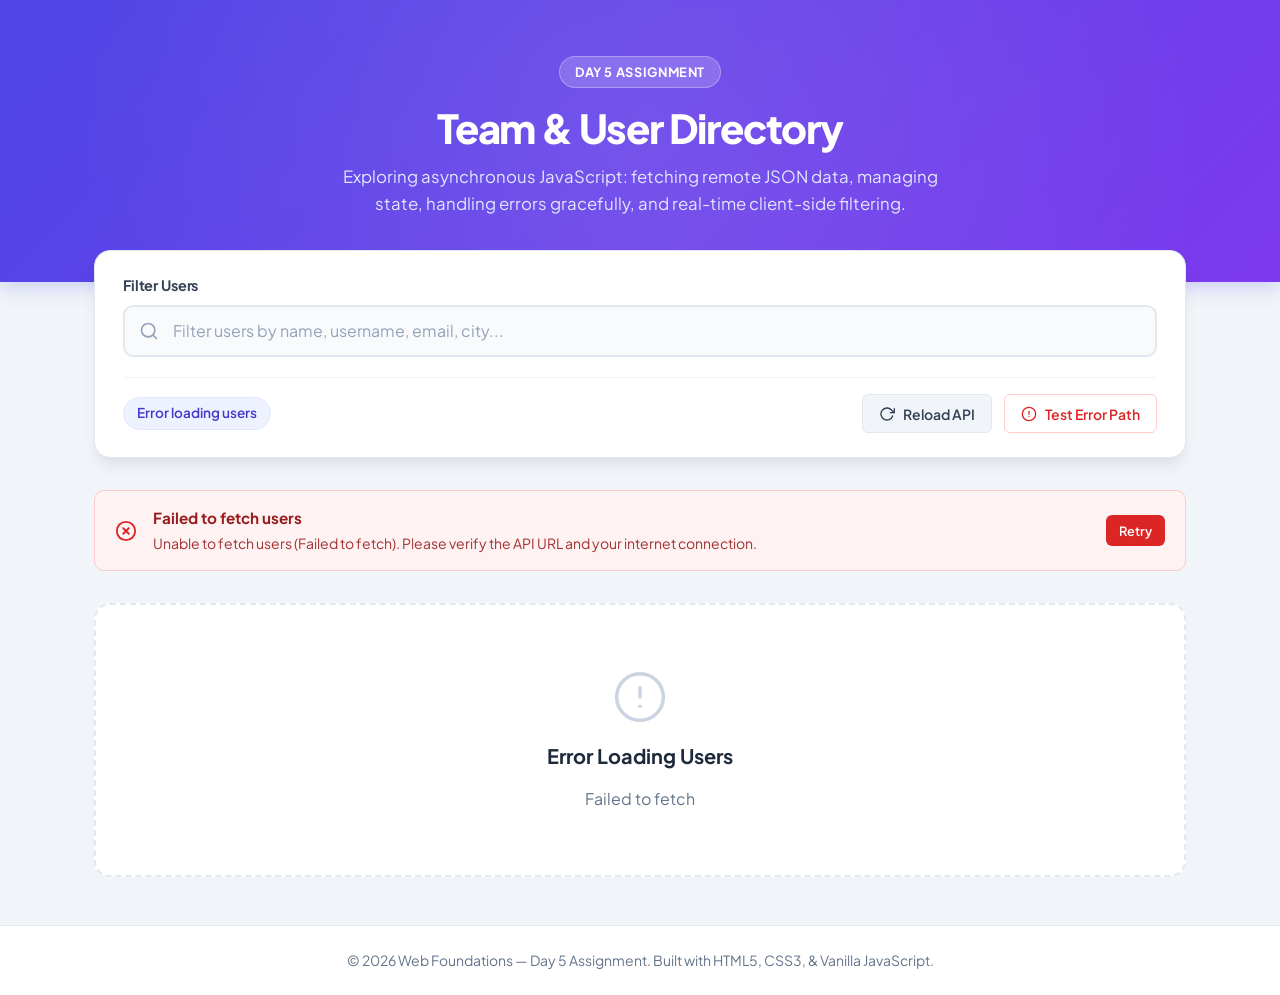
==== day5/index.html @ 02af661f "Day 5 assignment" ====
<!DOCTYPE html>
<html lang="en">
<head>
  <meta charset="UTF-8">
  <meta name="viewport" content="width=device-width, initial-scale=1.0">
  <meta name="description" content="Day 5 Assignment: Asynchronous User Directory fetching data with fetch, async/await, error handling, and real-time filtering.">
  <title>User Directory &mdash; Day 5 Assignment</title>
  
  <!-- Google Fonts -->
  <link rel="preconnect" href="https://fonts.googleapis.com">
  <link rel="preconnect" href="https://fonts.gstatic.com" crossorigin>
  <link href="https://fonts.googleapis.com/css2?family=Plus+Jakarta+Sans:wght@400;500;600;700;800&display=swap" rel="stylesheet">
  
  <link rel="stylesheet" href="style.css">
  <script src="users.js" defer></script>
</head>
<body>

  <header class="app-header">
    <div class="header-container">
      <div class="header-badge">Day 5 Assignment</div>
      <h1 class="header-title">Team &amp; User Directory</h1>
      <p class="header-subtitle">
        Exploring asynchronous JavaScript: fetching remote JSON data, managing state, handling errors gracefully, and real-time client-side filtering.
      </p>
    </div>
  </header>

  <main class="app-main">
    <section class="controls-section" aria-label="Directory Controls">
      <div class="controls-card">
        <div class="search-wrapper">
          <label for="filter" class="search-label">Filter Users</label>
          <div class="input-container">
            <svg class="search-icon" xmlns="http://www.w3.org/2000/svg" viewBox="0 0 24 24" fill="none" stroke="currentColor" stroke-width="2" stroke-linecap="round" stroke-linejoin="round" aria-hidden="true">
              <circle cx="11" cy="11" r="8"></circle>
              <line x1="21" y1="21" x2="16.65" y2="16.65"></line>
            </svg>
            <input 
              type="text" 
              id="filter" 
              class="filter-box" 
              placeholder="Filter users by name, username, email, city..." 
              autocomplete="off"
              aria-describedby="filter-count"
            >
            <button id="clear-filter" class="clear-btn" type="button" title="Clear filter" aria-label="Clear filter" hidden>&times;</button>
          </div>
        </div>

        <div class="controls-actions">
          <div class="status-meta">
            <span id="filter-count" class="badge-count">Loading users...</span>
          </div>

          <div class="action-buttons">
            <button id="reload-btn" type="button" class="btn btn-secondary">
              <svg xmlns="http://www.w3.org/2000/svg" width="16" height="16" viewBox="0 0 24 24" fill="none" stroke="currentColor" stroke-width="2" stroke-linecap="round" stroke-linejoin="round" aria-hidden="true">
                <polyline points="23 4 23 10 17 10"></polyline>
                <path d="M20.49 15a9 9 0 1 1-2.12-9.36L23 10"></path>
              </svg>
              <span>Reload API</span>
            </button>
            <button id="test-error-btn" type="button" class="btn btn-outline-danger">
              <svg xmlns="http://www.w3.org/2000/svg" width="16" height="16" viewBox="0 0 24 24" fill="none" stroke="currentColor" stroke-width="2" stroke-linecap="round" stroke-linejoin="round" aria-hidden="true">
                <circle cx="12" cy="12" r="10"></circle>
                <line x1="12" y1="8" x2="12" y2="12"></line>
                <line x1="12" y1="16" x2="12.01" y2="16"></line>
              </svg>
              <span>Test Error Path</span>
            </button>
          </div>
        </div>
      </div>
    </section>

    <!-- Error Banner -->
    <div id="error-banner" class="alert alert-danger" role="alert" hidden>
      <div class="alert-icon">
        <svg xmlns="http://www.w3.org/2000/svg" width="22" height="22" viewBox="0 0 24 24" fill="none" stroke="currentColor" stroke-width="2" stroke-linecap="round" stroke-linejoin="round" aria-hidden="true">
          <circle cx="12" cy="12" r="10"></circle>
          <line x1="15" y1="9" x2="9" y2="15"></line>
          <line x1="9" y1="9" x2="15" y2="15"></line>
        </svg>
      </div>
      <div class="alert-content">
        <h4 class="alert-heading">Failed to fetch users</h4>
        <p id="error-message" class="alert-text">An unexpected error occurred while fetching the user data.</p>
      </div>
      <button id="retry-btn" type="button" class="btn btn-sm btn-danger">Retry</button>
    </div>

    <!-- Loading Indicator -->
    <div id="loading-spinner" class="loading-state" role="status" aria-live="polite">
      <div class="spinner"></div>
      <p class="loading-text">Fetching user records from API...</p>
    </div>

    <!-- Users Grid / List Container -->
    <section class="results-section" aria-label="User Directory List">
      <div id="user-list" class="user-grid" role="region" aria-live="polite">
        <!-- User cards dynamically populated by renderUsers() -->
      </div>
    </section>
  </main>

  <footer class="app-footer">
    <div class="footer-container">
      <p>&copy; 2026 Web Foundations &mdash; Day 5 Assignment. Built with HTML5, CSS3, &amp; Vanilla JavaScript.</p>
    </div>
  </footer>

</body>
</html>
---- day5/style.css ----
/* ==========================================================================
   Design Tokens & CSS Variables
   ========================================================================== */
:root {
  --font-family: 'Plus Jakarta Sans', system-ui, -apple-system, BlinkMacSystemFont, "Segoe UI", Roboto, sans-serif;
  
  /* Primary & Accent Colors */
  --primary-50: #eef2ff;
  --primary-100: #e0e7ff;
  --primary-500: #6366f1;
  --primary-600: #4f46e5;
  --primary-700: #4338ca;
  --primary-gradient: linear-gradient(135deg, #4f46e5 0%, #7c3aed 100%);

  /* Neutrals */
  --slate-50: #f8fafc;
  --slate-100: #f1f5f9;
  --slate-200: #e2e8f0;
  --slate-300: #cbd5e1;
  --slate-400: #94a3b8;
  --slate-500: #64748b;
  --slate-600: #475569;
  --slate-700: #334155;
  --slate-800: #1e293b;
  --slate-900: #0f172a;

  /* State Colors */
  --success-bg: #ecfdf5;
  --success-text: #065f46;
  --danger-bg: #fef2f2;
  --danger-border: #fecaca;
  --danger-text: #991b1b;
  --danger-solid: #dc2626;
  --danger-hover: #b91c1c;

  /* Elevation Shadows */
  --shadow-sm: 0 1px 2px 0 rgba(0, 0, 0, 0.05);
  --shadow-md: 0 4px 6px -1px rgba(0, 0, 0, 0.07), 0 2px 4px -2px rgba(0, 0, 0, 0.05);
  --shadow-lg: 0 10px 15px -3px rgba(0, 0, 0, 0.08), 0 4px 6px -4px rgba(0, 0, 0, 0.04);
  --shadow-xl: 0 20px 25px -5px rgba(0, 0, 0, 0.1), 0 8px 10px -6px rgba(0, 0, 0, 0.04);

  /* Radii */
  --radius-sm: 6px;
  --radius-md: 10px;
  --radius-lg: 16px;
  --radius-full: 9999px;

  /* Transitions */
  --transition-fast: 0.15s ease;
  --transition-normal: 0.25s cubic-bezier(0.4, 0, 0.2, 1);
}

/* ==========================================================================
   Reset & Base Styles
   ========================================================================== */
*, *::before, *::after {
  box-sizing: border-box;
  margin: 0;
  padding: 0;
}

body {
  font-family: var(--font-family);
  background-color: var(--slate-100);
  color: var(--slate-800);
  line-height: 1.5;
  min-height: 100vh;
  display: flex;
  flex-direction: column;
  -webkit-font-smoothing: antialiased;
}

/* ==========================================================================
   Header Section
   ========================================================================== */
.app-header {
  background: var(--primary-gradient);
  color: #ffffff;
  padding: 3.5rem 1.5rem 4rem;
  text-align: center;
  position: relative;
  overflow: hidden;
  box-shadow: 0 4px 20px rgba(79, 70, 229, 0.25);
}

.app-header::after {
  content: '';
  position: absolute;
  top: -50%;
  left: -20%;
  width: 140%;
  height: 200%;
  background: radial-gradient(circle, rgba(255, 255, 255, 0.1) 0%, transparent 60%);
  pointer-events: none;
}

.header-container {
  max-width: 760px;
  margin: 0 auto;
  position: relative;
  z-index: 1;
}

.header-badge {
  display: inline-block;
  background-color: rgba(255, 255, 255, 0.18);
  border: 1px solid rgba(255, 255, 255, 0.3);
  backdrop-filter: blur(6px);
  color: #ffffff;
  font-size: 0.8rem;
  font-weight: 700;
  letter-spacing: 0.05em;
  text-transform: uppercase;
  padding: 0.35rem 0.9rem;
  border-radius: var(--radius-full);
  margin-bottom: 1rem;
}

.header-title {
  font-size: 2.5rem;
  font-weight: 800;
  letter-spacing: -0.03em;
  line-height: 1.2;
  margin-bottom: 0.75rem;
}

.header-subtitle {
  font-size: 1.05rem;
  color: var(--primary-100);
  line-height: 1.6;
  max-width: 620px;
  margin: 0 auto;
}

/* ==========================================================================
   Main Content Layout
   ========================================================================== */
.app-main {
  width: 100%;
  max-width: 1140px;
  margin: -2rem auto 3rem;
  padding: 0 1.5rem;
  flex: 1;
  position: relative;
  z-index: 2;
}

/* ==========================================================================
   Controls Card (Filter Box & Actions)
   ========================================================================== */
.controls-card {
  background-color: #ffffff;
  border: 1px solid var(--slate-200);
  border-radius: var(--radius-lg);
  padding: 1.5rem 1.75rem;
  box-shadow: var(--shadow-lg);
  margin-bottom: 2rem;
  display: flex;
  flex-direction: column;
  gap: 1.25rem;
}

.search-wrapper {
  display: flex;
  flex-direction: column;
  gap: 0.5rem;
}

.search-label {
  font-size: 0.9rem;
  font-weight: 700;
  color: var(--slate-700);
  letter-spacing: -0.01em;
}

.input-container {
  position: relative;
  display: flex;
  align-items: center;
}

.search-icon {
  position: absolute;
  left: 1rem;
  width: 20px;
  height: 20px;
  color: var(--slate-400);
  pointer-events: none;
}

.filter-box {
  width: 100%;
  padding: 0.85rem 2.75rem 0.85rem 3rem;
  font-family: inherit;
  font-size: 1rem;
  color: var(--slate-800);
  background-color: var(--slate-50);
  border: 2px solid var(--slate-200);
  border-radius: var(--radius-md);
  transition: all var(--transition-normal);
}

.filter-box:focus {
  outline: none;
  background-color: #ffffff;
  border-color: var(--primary-500);
  box-shadow: 0 0 0 4px rgba(99, 102, 241, 0.15);
}

.filter-box::placeholder {
  color: var(--slate-400);
}

.clear-btn {
  position: absolute;
  right: 0.85rem;
  background: none;
  border: none;
  font-size: 1.4rem;
  color: var(--slate-400);
  cursor: pointer;
  padding: 0.2rem 0.5rem;
  line-height: 1;
  border-radius: var(--radius-full);
  transition: color var(--transition-fast);
}

.clear-btn:hover {
  color: var(--slate-700);
}

.controls-actions {
  display: flex;
  justify-content: space-between;
  align-items: center;
  flex-wrap: wrap;
  gap: 1rem;
  border-top: 1px solid var(--slate-100);
  padding-top: 1rem;
}

.status-meta {
  display: flex;
  align-items: center;
}

.badge-count {
  display: inline-flex;
  align-items: center;
  font-size: 0.85rem;
  font-weight: 600;
  color: var(--primary-700);
  background-color: var(--primary-50);
  border: 1px solid var(--primary-100);
  padding: 0.35rem 0.8rem;
  border-radius: var(--radius-full);
}

.action-buttons {
  display: flex;
  align-items: center;
  gap: 0.75rem;
}

/* Buttons */
.btn {
  display: inline-flex;
  align-items: center;
  gap: 0.5rem;
  font-family: inherit;
  font-size: 0.875rem;
  font-weight: 600;
  padding: 0.6rem 1rem;
  border-radius: var(--radius-sm);
  border: 1px solid transparent;
  cursor: pointer;
  transition: all var(--transition-fast);
}

.btn-secondary {
  background-color: var(--slate-100);
  color: var(--slate-700);
  border-color: var(--slate-200);
}

.btn-secondary:hover {
  background-color: var(--slate-200);
  color: var(--slate-900);
}

.btn-outline-danger {
  background-color: transparent;
  color: var(--danger-solid);
  border-color: var(--danger-border);
}

.btn-outline-danger:hover {
  background-color: var(--danger-bg);
  border-color: var(--danger-solid);
}

.btn-danger {
  background-color: var(--danger-solid);
  color: #ffffff;
}

.btn-danger:hover {
  background-color: var(--danger-hover);
}

.btn-sm {
  padding: 0.4rem 0.75rem;
  font-size: 0.8rem;
}

/* ==========================================================================
   Error Alert Banner
   ========================================================================== */
.alert {
  display: flex;
  align-items: center;
  justify-content: space-between;
  gap: 1rem;
  padding: 1rem 1.25rem;
  border-radius: var(--radius-md);
  margin-bottom: 2rem;
  border: 1px solid transparent;
  animation: fadeIn 0.3s ease;
}

.alert-danger {
  background-color: var(--danger-bg);
  border-color: var(--danger-border);
  color: var(--danger-text);
}

.alert-icon {
  flex-shrink: 0;
  display: flex;
  align-items: center;
  color: var(--danger-solid);
}

.alert-content {
  flex: 1;
}

.alert-heading {
  font-size: 0.95rem;
  font-weight: 700;
  margin-bottom: 0.2rem;
}

.alert-text {
  font-size: 0.875rem;
  opacity: 0.9;
}

/* ==========================================================================
   Loading Indicator
   ========================================================================== */
.loading-state {
  display: flex;
  flex-direction: column;
  align-items: center;
  justify-content: center;
  padding: 4rem 1.5rem;
  gap: 1rem;
}

.spinner {
  width: 44px;
  height: 44px;
  border: 3.5px solid var(--slate-200);
  border-top-color: var(--primary-600);
  border-radius: 50%;
  animation: spin 0.8s linear infinite;
}

.loading-text {
  font-size: 0.95rem;
  color: var(--slate-500);
  font-weight: 500;
}

@keyframes spin {
  to { transform: rotate(360deg); }
}

@keyframes fadeIn {
  from { opacity: 0; transform: translateY(-4px); }
  to { opacity: 1; transform: translateY(0); }
}

/* ==========================================================================
   User Cards Grid
   ========================================================================== */
.user-grid {
  display: grid;
  grid-template-columns: repeat(auto-fill, minmax(320px, 1fr));
  gap: 1.5rem;
}

/* Individual User Card */
.user-card {
  background-color: #ffffff;
  border: 1px solid var(--slate-200);
  border-radius: var(--radius-lg);
  padding: 1.5rem;
  box-shadow: var(--shadow-sm);
  display: flex;
  flex-direction: column;
  transition: transform var(--transition-normal), box-shadow var(--transition-normal), border-color var(--transition-normal);
  position: relative;
  overflow: hidden;
}

.user-card::before {
  content: '';
  position: absolute;
  top: 0;
  left: 0;
  width: 100%;
  height: 4px;
  background: var(--primary-gradient);
  opacity: 0;
  transition: opacity var(--transition-fast);
}

.user-card:hover {
  transform: translateY(-4px);
  box-shadow: var(--shadow-xl);
  border-color: var(--primary-100);
}

.user-card:hover::before {
  opacity: 1;
}

/* User Card Header */
.card-top {
  display: flex;
  align-items: center;
  gap: 1rem;
  margin-bottom: 1.25rem;
}

.user-avatar {
  width: 52px;
  height: 52px;
  border-radius: var(--radius-full);
  background: var(--primary-gradient);
  color: #ffffff;
  display: flex;
  align-items: center;
  justify-content: center;
  font-weight: 700;
  font-size: 1.15rem;
  letter-spacing: -0.02em;
  flex-shrink: 0;
  box-shadow: 0 4px 10px rgba(99, 102, 241, 0.3);
}

.user-identity {
  min-width: 0;
}

.user-name {
  font-size: 1.15rem;
  font-weight: 700;
  color: var(--slate-900);
  line-height: 1.3;
  margin-bottom: 0.15rem;
  white-space: nowrap;
  overflow: hidden;
  text-overflow: ellipsis;
}

.user-handle {
  display: inline-block;
  font-size: 0.8rem;
  font-weight: 600;
  color: var(--primary-600);
  background-color: var(--primary-50);
  padding: 0.1rem 0.5rem;
  border-radius: var(--radius-full);
}

/* Card Details */
.card-details {
  display: flex;
  flex-direction: column;
  gap: 0.75rem;
  padding: 1rem 0;
  border-top: 1px solid var(--slate-100);
  border-bottom: 1px solid var(--slate-100);
  margin-bottom: 1rem;
  flex: 1;
}

.detail-row {
  display: flex;
  align-items: center;
  gap: 0.75rem;
  font-size: 0.875rem;
  color: var(--slate-600);
}

.detail-icon {
  width: 16px;
  height: 16px;
  color: var(--slate-400);
  flex-shrink: 0;
}

.detail-link {
  color: var(--slate-700);
  text-decoration: none;
  font-weight: 500;
  white-space: nowrap;
  overflow: hidden;
  text-overflow: ellipsis;
  transition: color var(--transition-fast);
}

.detail-link:hover {
  color: var(--primary-600);
  text-decoration: underline;
}

.detail-text {
  white-space: nowrap;
  overflow: hidden;
  text-overflow: ellipsis;
}

/* Card Footer / Company */
.card-footer {
  display: flex;
  flex-direction: column;
  gap: 0.2rem;
}

.company-title {
  font-size: 0.75rem;
  font-weight: 700;
  text-transform: uppercase;
  letter-spacing: 0.05em;
  color: var(--slate-400);
}

.company-name {
  font-size: 0.9rem;
  font-weight: 600;
  color: var(--slate-800);
}

.company-phrase {
  font-size: 0.8rem;
  color: var(--slate-500);
  font-style: italic;
  line-height: 1.3;
}

/* ==========================================================================
   Empty State ("No users match your filter.")
   ========================================================================== */
.empty-state {
  grid-column: 1 / -1;
  background-color: #ffffff;
  border: 2px dashed var(--slate-200);
  border-radius: var(--radius-lg);
  padding: 4rem 2rem;
  text-align: center;
  display: flex;
  flex-direction: column;
  align-items: center;
  justify-content: center;
  gap: 1rem;
  animation: fadeIn 0.25s ease;
}

.empty-icon {
  width: 56px;
  height: 56px;
  color: var(--slate-300);
}

.empty-title {
  font-size: 1.25rem;
  font-weight: 700;
  color: var(--slate-800);
}

.empty-message {
  font-size: 1rem;
  color: var(--slate-500);
  max-width: 420px;
  line-height: 1.5;
}

/* ==========================================================================
   Footer Section
   ========================================================================== */
.app-footer {
  margin-top: auto;
  background-color: #ffffff;
  border-top: 1px solid var(--slate-200);
  padding: 1.5rem;
  text-align: center;
  color: var(--slate-500);
  font-size: 0.875rem;
}

/* ==========================================================================
   Responsive Media Queries
   ========================================================================== */
@media (max-width: 640px) {
  .app-header {
    padding: 2.5rem 1rem 3rem;
  }

  .header-title {
    font-size: 1.85rem;
  }

  .header-subtitle {
    font-size: 0.95rem;
  }

  .app-main {
    margin-top: -1.5rem;
    padding: 0 1rem;
  }

  .controls-card {
    padding: 1.25rem;
  }

  .controls-actions {
    flex-direction: column;
    align-items: stretch;
  }

  .action-buttons {
    flex-direction: column;
  }

  .btn {
    justify-content: center;
    width: 100%;
  }

  .user-grid {
    grid-template-columns: 1fr;
  }
}
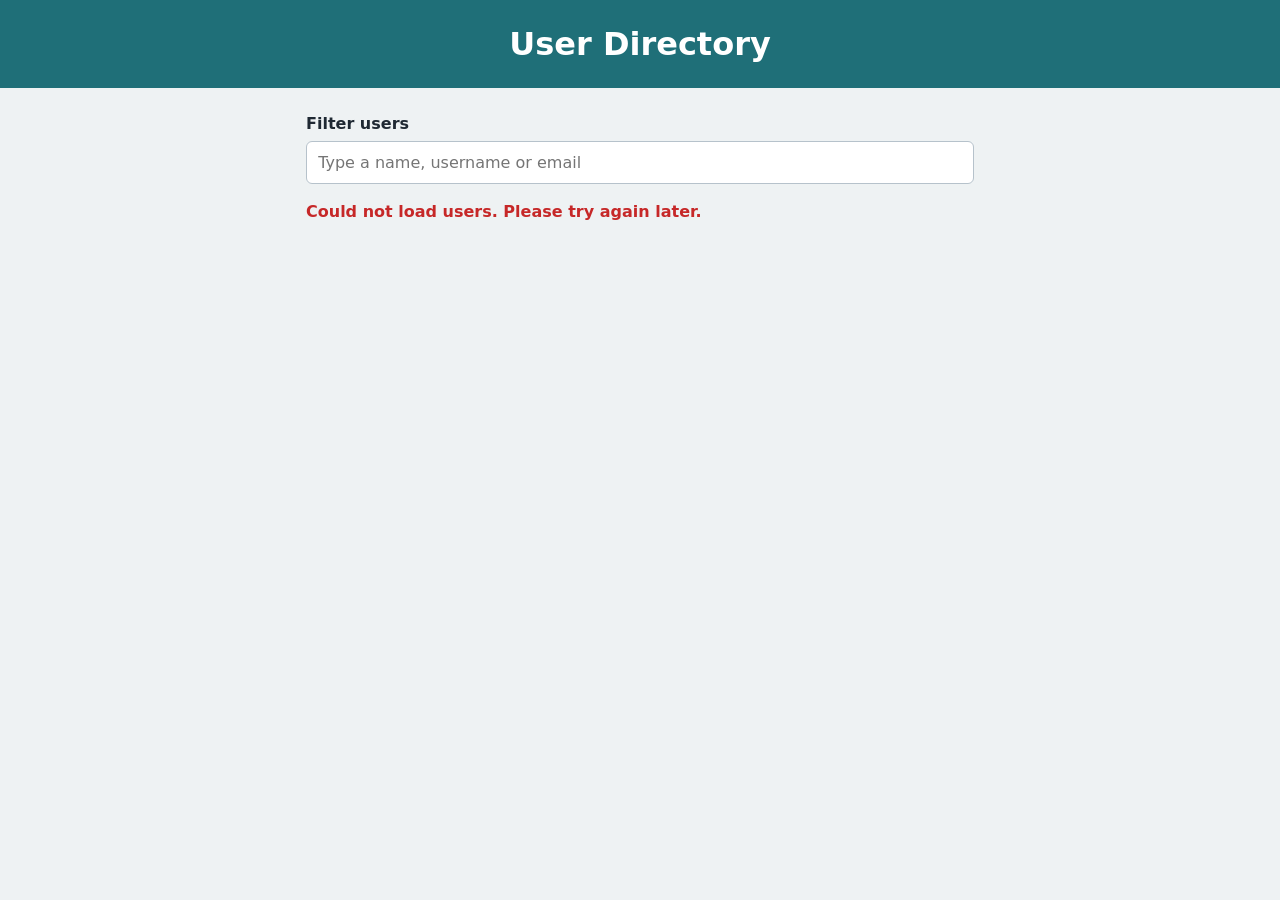
==== commit a2beeaf2: "day 5" ====
--- a/day5/index.html
+++ b/day5/index.html
@@ -2,113 +2,26 @@
 <html lang="en">
 <head>
   <meta charset="UTF-8">
-  <meta name="viewport" content="width=device-width, initial-scale=1.0">
-  <meta name="description" content="Day 5 Assignment: Asynchronous User Directory fetching data with fetch, async/await, error handling, and real-time filtering.">
-  <title>User Directory &mdash; Day 5 Assignment</title>
-  
-  <!-- Google Fonts -->
-  <link rel="preconnect" href="https://fonts.googleapis.com">
-  <link rel="preconnect" href="https://fonts.gstatic.com" crossorigin>
-  <link href="https://fonts.googleapis.com/css2?family=Plus+Jakarta+Sans:wght@400;500;600;700;800&display=swap" rel="stylesheet">
-  
+  <meta name="viewport" content="width=device-width, initial-scale=1">
+  <title>User Directory</title>
   <link rel="stylesheet" href="style.css">
   <script src="users.js" defer></script>
 </head>
 <body>
-
-  <header class="app-header">
-    <div class="header-container">
-      <div class="header-badge">Day 5 Assignment</div>
-      <h1 class="header-title">Team &amp; User Directory</h1>
-      <p class="header-subtitle">
-        Exploring asynchronous JavaScript: fetching remote JSON data, managing state, handling errors gracefully, and real-time client-side filtering.
-      </p>
-    </div>
+  <header>
+    <h1>User Directory</h1>
   </header>
 
-  <main class="app-main">
-    <section class="controls-section" aria-label="Directory Controls">
-      <div class="controls-card">
-        <div class="search-wrapper">
-          <label for="filter" class="search-label">Filter Users</label>
-          <div class="input-container">
-            <svg class="search-icon" xmlns="http://www.w3.org/2000/svg" viewBox="0 0 24 24" fill="none" stroke="currentColor" stroke-width="2" stroke-linecap="round" stroke-linejoin="round" aria-hidden="true">
-              <circle cx="11" cy="11" r="8"></circle>
-              <line x1="21" y1="21" x2="16.65" y2="16.65"></line>
-            </svg>
-            <input 
-              type="text" 
-              id="filter" 
-              class="filter-box" 
-              placeholder="Filter users by name, username, email, city..." 
-              autocomplete="off"
-              aria-describedby="filter-count"
-            >
-            <button id="clear-filter" class="clear-btn" type="button" title="Clear filter" aria-label="Clear filter" hidden>&times;</button>
-          </div>
-        </div>
+  <main>
+    <section>
+      <label for="filter-input">Filter users</label>
+      <input type="search" id="filter-input" placeholder="Type a name, username or email" autocomplete="off">
 
-        <div class="controls-actions">
-          <div class="status-meta">
-            <span id="filter-count" class="badge-count">Loading users...</span>
-          </div>
+      <p id="loading" hidden>Loading users...</p>
+      <p id="error-message" role="alert"></p>
 
-          <div class="action-buttons">
-            <button id="reload-btn" type="button" class="btn btn-secondary">
-              <svg xmlns="http://www.w3.org/2000/svg" width="16" height="16" viewBox="0 0 24 24" fill="none" stroke="currentColor" stroke-width="2" stroke-linecap="round" stroke-linejoin="round" aria-hidden="true">
-                <polyline points="23 4 23 10 17 10"></polyline>
-                <path d="M20.49 15a9 9 0 1 1-2.12-9.36L23 10"></path>
-              </svg>
-              <span>Reload API</span>
-            </button>
-            <button id="test-error-btn" type="button" class="btn btn-outline-danger">
-              <svg xmlns="http://www.w3.org/2000/svg" width="16" height="16" viewBox="0 0 24 24" fill="none" stroke="currentColor" stroke-width="2" stroke-linecap="round" stroke-linejoin="round" aria-hidden="true">
-                <circle cx="12" cy="12" r="10"></circle>
-                <line x1="12" y1="8" x2="12" y2="12"></line>
-                <line x1="12" y1="16" x2="12.01" y2="16"></line>
-              </svg>
-              <span>Test Error Path</span>
-            </button>
-          </div>
-        </div>
-      </div>
-    </section>
-
-    <!-- Error Banner -->
-    <div id="error-banner" class="alert alert-danger" role="alert" hidden>
-      <div class="alert-icon">
-        <svg xmlns="http://www.w3.org/2000/svg" width="22" height="22" viewBox="0 0 24 24" fill="none" stroke="currentColor" stroke-width="2" stroke-linecap="round" stroke-linejoin="round" aria-hidden="true">
-          <circle cx="12" cy="12" r="10"></circle>
-          <line x1="15" y1="9" x2="9" y2="15"></line>
-          <line x1="9" y1="9" x2="15" y2="15"></line>
-        </svg>
-      </div>
-      <div class="alert-content">
-        <h4 class="alert-heading">Failed to fetch users</h4>
-        <p id="error-message" class="alert-text">An unexpected error occurred while fetching the user data.</p>
-      </div>
-      <button id="retry-btn" type="button" class="btn btn-sm btn-danger">Retry</button>
-    </div>
-
-    <!-- Loading Indicator -->
-    <div id="loading-spinner" class="loading-state" role="status" aria-live="polite">
-      <div class="spinner"></div>
-      <p class="loading-text">Fetching user records from API...</p>
-    </div>
-
-    <!-- Users Grid / List Container -->
-    <section class="results-section" aria-label="User Directory List">
-      <div id="user-list" class="user-grid" role="region" aria-live="polite">
-        <!-- User cards dynamically populated by renderUsers() -->
-      </div>
+      <ul id="users-list"></ul>
     </section>
   </main>
-
-  <footer class="app-footer">
-    <div class="footer-container">
-      <p>&copy; 2026 Web Foundations &mdash; Day 5 Assignment. Built with HTML5, CSS3, &amp; Vanilla JavaScript.</p>
-    </div>
-  </footer>
-
 </body>
-</html>
+</html>
--- a/day5/style.css
+++ b/day5/style.css
@@ -1,657 +1,52 @@
-/* ==========================================================================
-   Design Tokens & CSS Variables
-   ========================================================================== */
-:root {
-  --font-family: 'Plus Jakarta Sans', system-ui, -apple-system, BlinkMacSystemFont, "Segoe UI", Roboto, sans-serif;
-  
-  /* Primary & Accent Colors */
-  --primary-50: #eef2ff;
-  --primary-100: #e0e7ff;
-  --primary-500: #6366f1;
-  --primary-600: #4f46e5;
-  --primary-700: #4338ca;
-  --primary-gradient: linear-gradient(135deg, #4f46e5 0%, #7c3aed 100%);
+*, *::before, *::after { box-sizing: border-box; }
 
-  /* Neutrals */
-  --slate-50: #f8fafc;
-  --slate-100: #f1f5f9;
-  --slate-200: #e2e8f0;
-  --slate-300: #cbd5e1;
-  --slate-400: #94a3b8;
-  --slate-500: #64748b;
-  --slate-600: #475569;
-  --slate-700: #334155;
-  --slate-800: #1e293b;
-  --slate-900: #0f172a;
-
-  /* State Colors */
-  --success-bg: #ecfdf5;
-  --success-text: #065f46;
-  --danger-bg: #fef2f2;
-  --danger-border: #fecaca;
-  --danger-text: #991b1b;
-  --danger-solid: #dc2626;
-  --danger-hover: #b91c1c;
-
-  /* Elevation Shadows */
-  --shadow-sm: 0 1px 2px 0 rgba(0, 0, 0, 0.05);
-  --shadow-md: 0 4px 6px -1px rgba(0, 0, 0, 0.07), 0 2px 4px -2px rgba(0, 0, 0, 0.05);
-  --shadow-lg: 0 10px 15px -3px rgba(0, 0, 0, 0.08), 0 4px 6px -4px rgba(0, 0, 0, 0.04);
-  --shadow-xl: 0 20px 25px -5px rgba(0, 0, 0, 0.1), 0 8px 10px -6px rgba(0, 0, 0, 0.04);
-
-  /* Radii */
-  --radius-sm: 6px;
-  --radius-md: 10px;
-  --radius-lg: 16px;
-  --radius-full: 9999px;
-
-  /* Transitions */
-  --transition-fast: 0.15s ease;
-  --transition-normal: 0.25s cubic-bezier(0.4, 0, 0.2, 1);
+body {
+  margin: 0;
+  font-family: system-ui, -apple-system, "Segoe UI", sans-serif;
+  line-height: 1.5;
+  color: #1f2933;
+  background: #eef2f3;
 }
 
-/* ==========================================================================
-   Reset & Base Styles
-   ========================================================================== */
-*, *::before, *::after {
-  box-sizing: border-box;
-  margin: 0;
-  padding: 0;
+header {
+  padding: 1.25rem 1rem;
+  text-align: center;
+  color: #fff;
+  background: #1f6f78;
 }
 
-body {
-  font-family: var(--font-family);
-  background-color: var(--slate-100);
-  color: var(--slate-800);
-  line-height: 1.5;
-  min-height: 100vh;
-  display: flex;
-  flex-direction: column;
-  -webkit-font-smoothing: antialiased;
+header h1 { margin: 0; }
+
+main {
+  max-width: 700px;
+  margin: 1.5rem auto;
+  padding: 0 1rem;
 }
 
-/* ==========================================================================
-   Header Section
-   ========================================================================== */
-.app-header {
-  background: var(--primary-gradient);
-  color: #ffffff;
-  padding: 3.5rem 1.5rem 4rem;
-  text-align: center;
-  position: relative;
-  overflow: hidden;
-  box-shadow: 0 4px 20px rgba(79, 70, 229, 0.25);
+label { display: block; margin-bottom: 0.3rem; font-weight: 600; }
+
+input {
+  width: 100%;
+  padding: 0.55rem 0.7rem;
+  font: inherit;
+  border: 1px solid #b6c2cb;
+  border-radius: 6px;
 }
 
-.app-header::after {
-  content: '';
-  position: absolute;
-  top: -50%;
-  left: -20%;
-  width: 140%;
-  height: 200%;
-  background: radial-gradient(circle, rgba(255, 255, 255, 0.1) 0%, transparent 60%);
-  pointer-events: none;
+#error-message { color: #c62828; font-weight: 600; }
+
+#users-list { margin: 1rem 0 0; padding: 0; list-style: none; }
+
+.user-card {
+  margin-bottom: 0.75rem;
+  padding: 0.75rem 1rem;
+  background: #fff;
+  border: 1px solid #d9e2e7;
+  border-left: 6px solid #1f6f78;
+  border-radius: 8px;
 }
 
-.header-container {
-  max-width: 760px;
-  margin: 0 auto;
-  position: relative;
-  z-index: 1;
-}
+.user-card h2 { margin: 0 0 0.25rem; font-size: 1.1rem; }
+.user-card p { margin: 0; color: #52606d; }
 
-.header-badge {
-  display: inline-block;
-  background-color: rgba(255, 255, 255, 0.18);
-  border: 1px solid rgba(255, 255, 255, 0.3);
-  backdrop-filter: blur(6px);
-  color: #ffffff;
-  font-size: 0.8rem;
-  font-weight: 700;
-  letter-spacing: 0.05em;
-  text-transform: uppercase;
-  padding: 0.35rem 0.9rem;
-  border-radius: var(--radius-full);
-  margin-bottom: 1rem;
-}
-
-.header-title {
-  font-size: 2.5rem;
-  font-weight: 800;
-  letter-spacing: -0.03em;
-  line-height: 1.2;
-  margin-bottom: 0.75rem;
-}
-
-.header-subtitle {
-  font-size: 1.05rem;
-  color: var(--primary-100);
-  line-height: 1.6;
-  max-width: 620px;
-  margin: 0 auto;
-}
-
-/* ==========================================================================
-   Main Content Layout
-   ========================================================================== */
-.app-main {
-  width: 100%;
-  max-width: 1140px;
-  margin: -2rem auto 3rem;
-  padding: 0 1.5rem;
-  flex: 1;
-  position: relative;
-  z-index: 2;
-}
-
-/* ==========================================================================
-   Controls Card (Filter Box & Actions)
-   ========================================================================== */
-.controls-card {
-  background-color: #ffffff;
-  border: 1px solid var(--slate-200);
-  border-radius: var(--radius-lg);
-  padding: 1.5rem 1.75rem;
-  box-shadow: var(--shadow-lg);
-  margin-bottom: 2rem;
-  display: flex;
-  flex-direction: column;
-  gap: 1.25rem;
-}
-
-.search-wrapper {
-  display: flex;
-  flex-direction: column;
-  gap: 0.5rem;
-}
-
-.search-label {
-  font-size: 0.9rem;
-  font-weight: 700;
-  color: var(--slate-700);
-  letter-spacing: -0.01em;
-}
-
-.input-container {
-  position: relative;
-  display: flex;
-  align-items: center;
-}
-
-.search-icon {
-  position: absolute;
-  left: 1rem;
-  width: 20px;
-  height: 20px;
-  color: var(--slate-400);
-  pointer-events: none;
-}
-
-.filter-box {
-  width: 100%;
-  padding: 0.85rem 2.75rem 0.85rem 3rem;
-  font-family: inherit;
-  font-size: 1rem;
-  color: var(--slate-800);
-  background-color: var(--slate-50);
-  border: 2px solid var(--slate-200);
-  border-radius: var(--radius-md);
-  transition: all var(--transition-normal);
-}
-
-.filter-box:focus {
-  outline: none;
-  background-color: #ffffff;
-  border-color: var(--primary-500);
-  box-shadow: 0 0 0 4px rgba(99, 102, 241, 0.15);
-}
-
-.filter-box::placeholder {
-  color: var(--slate-400);
-}
-
-.clear-btn {
-  position: absolute;
-  right: 0.85rem;
-  background: none;
-  border: none;
-  font-size: 1.4rem;
-  color: var(--slate-400);
-  cursor: pointer;
-  padding: 0.2rem 0.5rem;
-  line-height: 1;
-  border-radius: var(--radius-full);
-  transition: color var(--transition-fast);
-}
-
-.clear-btn:hover {
-  color: var(--slate-700);
-}
-
-.controls-actions {
-  display: flex;
-  justify-content: space-between;
-  align-items: center;
-  flex-wrap: wrap;
-  gap: 1rem;
-  border-top: 1px solid var(--slate-100);
-  padding-top: 1rem;
-}
-
-.status-meta {
-  display: flex;
-  align-items: center;
-}
-
-.badge-count {
-  display: inline-flex;
-  align-items: center;
-  font-size: 0.85rem;
-  font-weight: 600;
-  color: var(--primary-700);
-  background-color: var(--primary-50);
-  border: 1px solid var(--primary-100);
-  padding: 0.35rem 0.8rem;
-  border-radius: var(--radius-full);
-}
-
-.action-buttons {
-  display: flex;
-  align-items: center;
-  gap: 0.75rem;
-}
-
-/* Buttons */
-.btn {
-  display: inline-flex;
-  align-items: center;
-  gap: 0.5rem;
-  font-family: inherit;
-  font-size: 0.875rem;
-  font-weight: 600;
-  padding: 0.6rem 1rem;
-  border-radius: var(--radius-sm);
-  border: 1px solid transparent;
-  cursor: pointer;
-  transition: all var(--transition-fast);
-}
-
-.btn-secondary {
-  background-color: var(--slate-100);
-  color: var(--slate-700);
-  border-color: var(--slate-200);
-}
-
-.btn-secondary:hover {
-  background-color: var(--slate-200);
-  color: var(--slate-900);
-}
-
-.btn-outline-danger {
-  background-color: transparent;
-  color: var(--danger-solid);
-  border-color: var(--danger-border);
-}
-
-.btn-outline-danger:hover {
-  background-color: var(--danger-bg);
-  border-color: var(--danger-solid);
-}
-
-.btn-danger {
-  background-color: var(--danger-solid);
-  color: #ffffff;
-}
-
-.btn-danger:hover {
-  background-color: var(--danger-hover);
-}
-
-.btn-sm {
-  padding: 0.4rem 0.75rem;
-  font-size: 0.8rem;
-}
-
-/* ==========================================================================
-   Error Alert Banner
-   ========================================================================== */
-.alert {
-  display: flex;
-  align-items: center;
-  justify-content: space-between;
-  gap: 1rem;
-  padding: 1rem 1.25rem;
-  border-radius: var(--radius-md);
-  margin-bottom: 2rem;
-  border: 1px solid transparent;
-  animation: fadeIn 0.3s ease;
-}
-
-.alert-danger {
-  background-color: var(--danger-bg);
-  border-color: var(--danger-border);
-  color: var(--danger-text);
-}
-
-.alert-icon {
-  flex-shrink: 0;
-  display: flex;
-  align-items: center;
-  color: var(--danger-solid);
-}
-
-.alert-content {
-  flex: 1;
-}
-
-.alert-heading {
-  font-size: 0.95rem;
-  font-weight: 700;
-  margin-bottom: 0.2rem;
-}
-
-.alert-text {
-  font-size: 0.875rem;
-  opacity: 0.9;
-}
-
-/* ==========================================================================
-   Loading Indicator
-   ========================================================================== */
-.loading-state {
-  display: flex;
-  flex-direction: column;
-  align-items: center;
-  justify-content: center;
-  padding: 4rem 1.5rem;
-  gap: 1rem;
-}
-
-.spinner {
-  width: 44px;
-  height: 44px;
-  border: 3.5px solid var(--slate-200);
-  border-top-color: var(--primary-600);
-  border-radius: 50%;
-  animation: spin 0.8s linear infinite;
-}
-
-.loading-text {
-  font-size: 0.95rem;
-  color: var(--slate-500);
-  font-weight: 500;
-}
-
-@keyframes spin {
-  to { transform: rotate(360deg); }
-}
-
-@keyframes fadeIn {
-  from { opacity: 0; transform: translateY(-4px); }
-  to { opacity: 1; transform: translateY(0); }
-}
-
-/* ==========================================================================
-   User Cards Grid
-   ========================================================================== */
-.user-grid {
-  display: grid;
-  grid-template-columns: repeat(auto-fill, minmax(320px, 1fr));
-  gap: 1.5rem;
-}
-
-/* Individual User Card */
-.user-card {
-  background-color: #ffffff;
-  border: 1px solid var(--slate-200);
-  border-radius: var(--radius-lg);
-  padding: 1.5rem;
-  box-shadow: var(--shadow-sm);
-  display: flex;
-  flex-direction: column;
-  transition: transform var(--transition-normal), box-shadow var(--transition-normal), border-color var(--transition-normal);
-  position: relative;
-  overflow: hidden;
-}
-
-.user-card::before {
-  content: '';
-  position: absolute;
-  top: 0;
-  left: 0;
-  width: 100%;
-  height: 4px;
-  background: var(--primary-gradient);
-  opacity: 0;
-  transition: opacity var(--transition-fast);
-}
-
-.user-card:hover {
-  transform: translateY(-4px);
-  box-shadow: var(--shadow-xl);
-  border-color: var(--primary-100);
-}
-
-.user-card:hover::before {
-  opacity: 1;
-}
-
-/* User Card Header */
-.card-top {
-  display: flex;
-  align-items: center;
-  gap: 1rem;
-  margin-bottom: 1.25rem;
-}
-
-.user-avatar {
-  width: 52px;
-  height: 52px;
-  border-radius: var(--radius-full);
-  background: var(--primary-gradient);
-  color: #ffffff;
-  display: flex;
-  align-items: center;
-  justify-content: center;
-  font-weight: 700;
-  font-size: 1.15rem;
-  letter-spacing: -0.02em;
-  flex-shrink: 0;
-  box-shadow: 0 4px 10px rgba(99, 102, 241, 0.3);
-}
-
-.user-identity {
-  min-width: 0;
-}
-
-.user-name {
-  font-size: 1.15rem;
-  font-weight: 700;
-  color: var(--slate-900);
-  line-height: 1.3;
-  margin-bottom: 0.15rem;
-  white-space: nowrap;
-  overflow: hidden;
-  text-overflow: ellipsis;
-}
-
-.user-handle {
-  display: inline-block;
-  font-size: 0.8rem;
-  font-weight: 600;
-  color: var(--primary-600);
-  background-color: var(--primary-50);
-  padding: 0.1rem 0.5rem;
-  border-radius: var(--radius-full);
-}
-
-/* Card Details */
-.card-details {
-  display: flex;
-  flex-direction: column;
-  gap: 0.75rem;
-  padding: 1rem 0;
-  border-top: 1px solid var(--slate-100);
-  border-bottom: 1px solid var(--slate-100);
-  margin-bottom: 1rem;
-  flex: 1;
-}
-
-.detail-row {
-  display: flex;
-  align-items: center;
-  gap: 0.75rem;
-  font-size: 0.875rem;
-  color: var(--slate-600);
-}
-
-.detail-icon {
-  width: 16px;
-  height: 16px;
-  color: var(--slate-400);
-  flex-shrink: 0;
-}
-
-.detail-link {
-  color: var(--slate-700);
-  text-decoration: none;
-  font-weight: 500;
-  white-space: nowrap;
-  overflow: hidden;
-  text-overflow: ellipsis;
-  transition: color var(--transition-fast);
-}
-
-.detail-link:hover {
-  color: var(--primary-600);
-  text-decoration: underline;
-}
-
-.detail-text {
-  white-space: nowrap;
-  overflow: hidden;
-  text-overflow: ellipsis;
-}
-
-/* Card Footer / Company */
-.card-footer {
-  display: flex;
-  flex-direction: column;
-  gap: 0.2rem;
-}
-
-.company-title {
-  font-size: 0.75rem;
-  font-weight: 700;
-  text-transform: uppercase;
-  letter-spacing: 0.05em;
-  color: var(--slate-400);
-}
-
-.company-name {
-  font-size: 0.9rem;
-  font-weight: 600;
-  color: var(--slate-800);
-}
-
-.company-phrase {
-  font-size: 0.8rem;
-  color: var(--slate-500);
-  font-style: italic;
-  line-height: 1.3;
-}
-
-/* ==========================================================================
-   Empty State ("No users match your filter.")
-   ========================================================================== */
-.empty-state {
-  grid-column: 1 / -1;
-  background-color: #ffffff;
-  border: 2px dashed var(--slate-200);
-  border-radius: var(--radius-lg);
-  padding: 4rem 2rem;
-  text-align: center;
-  display: flex;
-  flex-direction: column;
-  align-items: center;
-  justify-content: center;
-  gap: 1rem;
-  animation: fadeIn 0.25s ease;
-}
-
-.empty-icon {
-  width: 56px;
-  height: 56px;
-  color: var(--slate-300);
-}
-
-.empty-title {
-  font-size: 1.25rem;
-  font-weight: 700;
-  color: var(--slate-800);
-}
-
-.empty-message {
-  font-size: 1rem;
-  color: var(--slate-500);
-  max-width: 420px;
-  line-height: 1.5;
-}
-
-/* ==========================================================================
-   Footer Section
-   ========================================================================== */
-.app-footer {
-  margin-top: auto;
-  background-color: #ffffff;
-  border-top: 1px solid var(--slate-200);
-  padding: 1.5rem;
-  text-align: center;
-  color: var(--slate-500);
-  font-size: 0.875rem;
-}
-
-/* ==========================================================================
-   Responsive Media Queries
-   ========================================================================== */
-@media (max-width: 640px) {
-  .app-header {
-    padding: 2.5rem 1rem 3rem;
-  }
-
-  .header-title {
-    font-size: 1.85rem;
-  }
-
-  .header-subtitle {
-    font-size: 0.95rem;
-  }
-
-  .app-main {
-    margin-top: -1.5rem;
-    padding: 0 1rem;
-  }
-
-  .controls-card {
-    padding: 1.25rem;
-  }
-
-  .controls-actions {
-    flex-direction: column;
-    align-items: stretch;
-  }
-
-  .action-buttons {
-    flex-direction: column;
-  }
-
-  .btn {
-    justify-content: center;
-    width: 100%;
-  }
-
-  .user-grid {
-    grid-template-columns: 1fr;
-  }
-}
+.no-results { padding: 0.75rem 0; color: #52606d; }
